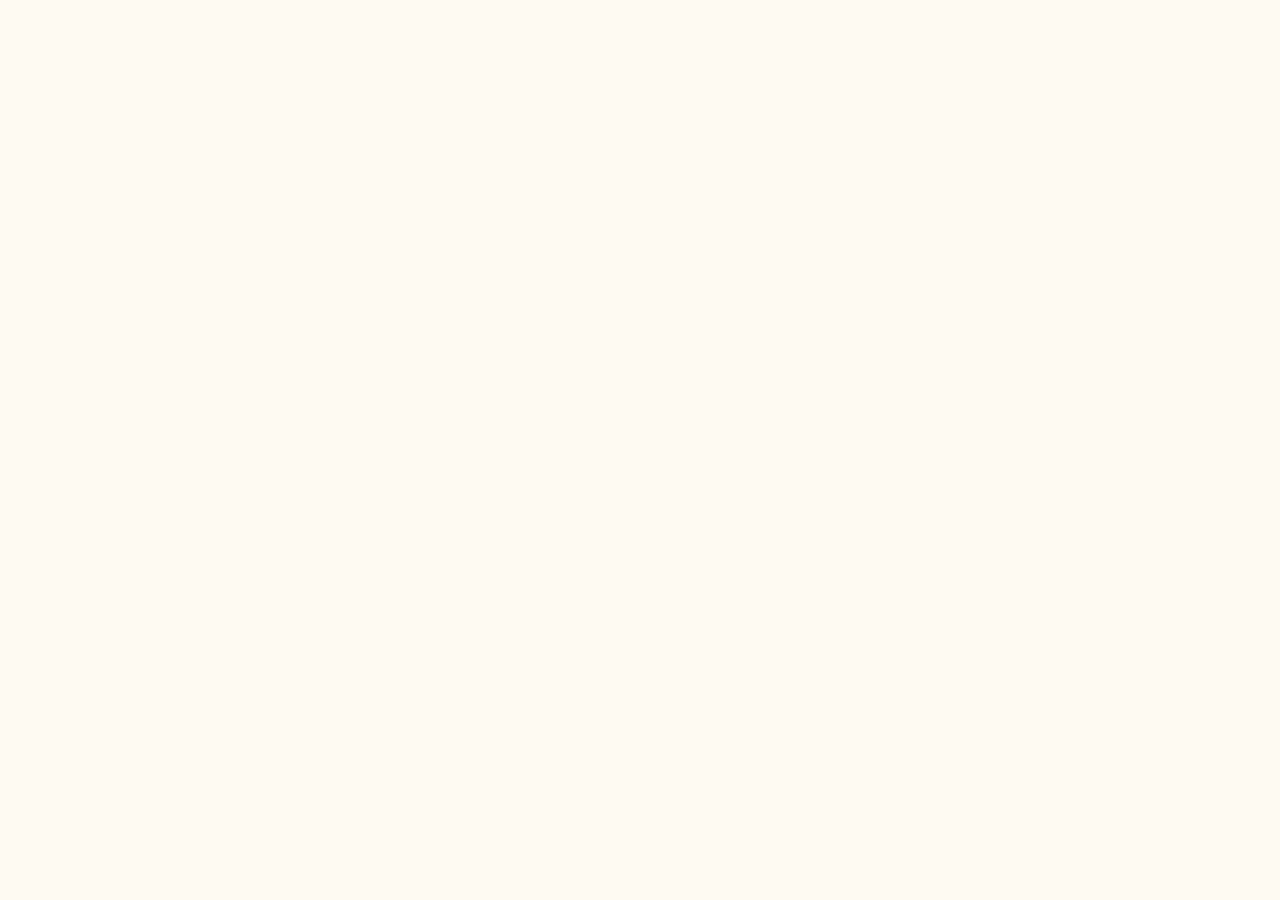
==== index.html @ 28c7f735 "Refine invitation design: single Ganesha invocation, antique gold flourish, updated typography, fami" ====
<!DOCTYPE html><html lang="en"><head><meta charSet="utf-8"/><meta name="viewport" content="width=device-width, initial-scale=1"/><link rel="preload" as="image" href="editable/assets/ganesha.png"/><link rel="preload" as="image" href="editable/assets/invite-seal.png"/><link rel="preload" as="image" href="editable/assets/sp-monogram.png"/><link rel="preload" as="image" href="editable/assets/kolkata-hyderabad-crest.png"/><link rel="preload" as="image" href="editable/assets/hero-palace.jpg"/><link rel="preload" as="image" href="editable/assets/bougainvillea.png"/><link rel="stylesheet" href="assets/styles-DMO58HcY.css?v=3" data-precedence="default"/><link rel="stylesheet" href="external/fonts.googleapis.com/css2-062b797faa.css" data-precedence="default"/><link rel="stylesheet" href="https://fonts.googleapis.com/css2?family=Cinzel+Decorative:wght@400;700;900&family=Cormorant+Garamond:ital,wght@0,400;0,500;0,600;0,700;1,400;1,600&family=Marcellus&family=Karla:wght@400;500;600&display=swap" data-precedence="default"/><link rel="stylesheet" href="external/fonts.googleapis.com/css2-7b506d0618.css" data-precedence="default"/><title>Sreya &amp; Prashanth — Two Cities, One Heart</title><link rel="canonical" href="https://shreya-weds-prashanth.invitestory.in/"/><meta name="title" content="Sreya &amp; Prashanth — Two Cities, One Heart"/><meta name="description" content="Two stories from Kolkata and Hyderabad woven into one. Join Sreya and Prashanth as they celebrate their wedding on 15 March 2027 at Sandhan Banquet."/><meta name="theme-color" content="#fdf8ef"/><meta property="og:type" content="website"/><meta property="og:url" content="https://shreya-weds-prashanth.invitestory.in/"/><meta property="og:site_name" content="Sreya &amp; Prashanth Wedding"/><meta property="og:title" content="Sreya &amp; Prashanth — Two Cities, One Heart"/><meta property="og:description" content="Two stories from Kolkata and Hyderabad woven into one. Join Sreya and Prashanth as they celebrate their wedding on 15 March 2027 at Sandhan Banquet."/><meta property="og:image" content="https://shreya-weds-prashanth.invitestory.in/editable/assets/og-image.jpg"/><meta property="og:image:secure_url" content="https://shreya-weds-prashanth.invitestory.in/editable/assets/og-image.jpg"/><meta property="og:image:type" content="image/jpeg"/><meta property="og:image:width" content="1200"/><meta property="og:image:height" content="630"/><meta property="og:image:alt" content="Sreya and Prashanth sharing an authentic, candid laugh together at sunset"/><meta name="twitter:card" content="summary_large_image"/><meta name="twitter:url" content="https://shreya-weds-prashanth.invitestory.in/"/><meta name="twitter:title" content="Sreya &amp; Prashanth — Two Cities, One Heart"/><meta name="twitter:description" content="Two stories from Kolkata and Hyderabad woven into one. Join Sreya and Prashanth as they celebrate their wedding on 15 March 2027 at Sandhan Banquet."/><meta name="twitter:image" content="https://shreya-weds-prashanth.invitestory.in/editable/assets/og-image.jpg"/><meta name="twitter:image:alt" content="Sreya and Prashanth sharing an authentic, candid laugh together at sunset"/><link rel="modulepreload" href="assets/index-09N2lWIL.js?v=3"/><link rel="modulepreload" href="assets/routes-RO7ZGgkY.js?v=3"/><link rel="preconnect" href="https://fonts.googleapis.com"/><link rel="preconnect" href="https://fonts.gstatic.com" crossorigin="anonymous"/><link rel="icon" href="favicon.ico" type="image/x-icon"/><link rel="preconnect" href="https://fonts.googleapis.com"/><link rel="preconnect" href="https://fonts.gstatic.com" crossorigin="anonymous"/><link rel="stylesheet" href="https://fonts.googleapis.com/css2?family=Noto+Serif+Bengali:wght@400;600;700&family=Noto+Serif+Telugu:wght@400;600;700&display=swap"/></head><body><!--$--><main class="relative w-full overflow-x-hidden bg-[var(--ivory)]"><div class="fixed inset-0 z-[100] overflow-hidden bg-[var(--ivory)]" style="pointer-events:auto;opacity:1"><video playsinline="" muted="" preload="auto" class="absolute inset-0 h-full w-full object-cover" src="editable/assets/invite-open.mp4" style="opacity:0"></video><button type="button" aria-label="Tap the seal to open the invitation" class="absolute inset-0 h-full w-full cursor-pointer" style="opacity:1;transform:none"><img src="editable/assets/invite-seal.png" alt="Ivory wedding envelope with a gold wax seal on a marble pedestal, framed by bougainvillea" class="h-full w-full object-cover"/><span aria-hidden="true" class="pointer-events-none absolute top-[46%] left-1/2 h-24 w-24 -translate-x-1/2 -translate-y-1/2 rounded-full blur-2xl" style="background:radial-gradient(circle, color-mix(in oklab, var(--gold) 55%, transparent), transparent 70%);opacity:0.35;transform:scale(0.9)"></span></button><button type="button" class="absolute right-5 bottom-6 z-10 rounded-full bg-[color-mix(in_oklab,var(--ivory)_70%,transparent)] px-4 py-2 font-sans text-[0.6rem] tracking-[0.28em] text-primary uppercase backdrop-blur">Skip</button></div><section class="relative min-h-[92svh] sm:min-h-[100svh] w-full flex flex-col items-center justify-center px-6 py-14 sm:py-20 text-center overflow-hidden bg-[var(--ivory)] select-none"><div aria-hidden="true" class="absolute inset-0 -z-10 pointer-events-none" style="background:radial-gradient(circle at 50% 30%, color-mix(in oklab, var(--gold) 12%, transparent), transparent 70%), linear-gradient(180deg, var(--ivory) 0%, var(--cream) 100%)"></div><div aria-hidden="true" class="pointer-events-none absolute inset-4 sm:inset-8 border border-[var(--gold)]/30 rounded-3xl" style="box-shadow:inset 0 0 40px color-mix(in oklab, var(--gold) 5%, transparent)"></div><div aria-hidden="true" class="pointer-events-none absolute inset-6 sm:inset-10 border border-[var(--gold)]/18 rounded-2xl"></div><div class="relative z-10 flex flex-col items-center max-w-2xl mx-auto"><div class="flex flex-col items-center text-center mb-6 sm:mb-8 ganesha-invocation-wrap" style="margin-bottom:2rem;"><img src="editable/assets/ganesha.png" alt="Lord Ganesha" class="h-11 sm:h-12 w-auto object-contain ganesha-invocation-img drop-shadow-[0_2px_8px_rgba(180,140,85,0.2)]" style="margin-bottom:18px;"/><p class="font-sans text-xs sm:text-sm font-semibold tracking-[0.24em] text-[#241713] leading-relaxed ganesha-invocation-shloka" style="margin-bottom:8px;">॥ श्री गणेशाय नमः ॥</p><p class="font-serif text-[0.72rem] sm:text-xs text-[#5C4B43] tracking-wider ganesha-invocation-blessing">With the blessings of Lord Ganesha</p></div><div class="mb-3"><img src="editable/assets/sp-monogram.png" alt="S&amp;P Monogram" class="h-13 sm:h-16 md:h-20 w-auto object-contain drop-shadow-[0_4px_16px_rgba(180,140,85,0.2)]"/></div><p class="font-cultural text-xs sm:text-sm tracking-[0.26em] font-medium text-[#5A1727]">শুভ বিবাহ  |  శుభ వివాహం</p><h1 class="mt-3 text-3xl sm:text-5xl md:text-6xl font-couple tracking-widest text-[#231613] drop-shadow-[0_1px_8px_rgba(255,255,255,0.8)] leading-tight uppercase"><span class="block">Sreya <span class="ml-2.5 font-script text-3xl sm:text-4xl italic text-[#8A673B] font-normal">&amp;</span></span><span class="block mt-1">Prashanth</span></h1><div class="mt-4 h-px w-28 origin-center" style="background:var(--gradient-gold)"></div><p class="mt-3 font-sans text-xs sm:text-sm tracking-[0.32em] text-[#3E2B20] uppercase font-semibold">15 March 2027</p><p class="mt-2 font-script text-base sm:text-lg text-[#1a0f0c] font-semibold italic tracking-wide">Two cultures, one heart · Kolkata to Hyderabad</p><a href="#details" class="glass-plate shimmer mt-6 rounded-full px-8 py-2.5 font-sans text-[0.66rem] tracking-[0.28em] uppercase font-semibold text-primary shadow-sm hover:shadow-md transition-shadow">THE CELEBRATION AWAITS</a><div class="mt-8 text-primary/40"><svg xmlns="http://www.w3.org/2000/svg" width="20" height="20" viewBox="0 0 24 24" fill="none" stroke="currentColor" stroke-width="2" stroke-linecap="round" stroke-linejoin="round" class="lucide lucide-chevron-down" aria-hidden="true"><path d="m6 9 6 6 6-6"></path></svg></div></div></section><section class="relative overflow-hidden px-5 py-20 sm:py-28 bg-[var(--ivory)]"><div aria-hidden="true" class="absolute inset-0 -z-10" style="background:linear-gradient(180deg, var(--ivory) 0%, color-mix(in oklab, var(--cream) 45%, var(--ivory)) 50%, var(--ivory) 100%)"></div><div class="mx-auto max-w-3xl text-center"><div class="text-center"><p class="font-sans text-[0.68rem] tracking-[0.42em] text-gold-deep uppercase">Two Cities · One Heart</p><h2 class="mt-4 text-3xl leading-tight text-primary sm:text-4xl md:text-5xl font-display">Kolkata &amp; Hyderabad</h2><p class="mx-auto mt-4 max-w-md font-script text-lg text-[#261814] font-medium italic sm:text-xl">From the timeless marble of Victoria Memorial to the storied arches of Charminar, two journeys unite in a lifetime of love.</p></div><div class="mt-8"><div class="max-w-xl mx-auto text-center px-4"><p class="font-display text-lg sm:text-xl text-[#241713] tracking-[0.16em] leading-loose">Two hearts.<br/>Two families.<br/>One forever.</p><div class="my-6 flex justify-center"><img src="editable/assets/gold-flourish.png" alt="" aria-hidden="true" loading="lazy" width="888" height="124" class="h-auto w-32 opacity-75"/></div><div class="mt-8 sm:mt-12 mb-2 flex justify-center"><img src="editable/assets/kolkata-hyderabad-crest.png" alt="Victoria Memorial Kolkata &amp; Charminar Hyderabad Crest" loading="lazy" class="w-full h-auto object-contain max-w-xl sm:max-w-2xl mx-auto drop-shadow-[0_6px_24px_rgba(180,140,85,0.18)]"/></div></div></div></div></section><section class="relative overflow-hidden px-5 py-20 sm:py-28 bg-[var(--ivory)]"><div aria-hidden="true" class="absolute inset-0 -z-10" style="background:radial-gradient(circle at 50% 50%, color-mix(in oklab, var(--gold) 8%, transparent), transparent 75%), var(--ivory)"></div><div class="mx-auto max-w-xl text-center"><div class="text-center"><p class="font-sans text-[0.68rem] tracking-[0.42em] text-gold-deep uppercase">Formal Invitation</p><h2 class="mt-4 text-3xl leading-tight text-primary sm:text-4xl md:text-5xl font-display">Wedding Celebration</h2></div><div class="mt-8"><div class="rounded-[2.2rem] p-2.5 sm:p-3.5 border border-[var(--gold)]/45 bg-[var(--cream)]/30 shadow-lg"><div class="plate paper-grain rounded-[1.8rem] px-5 py-8 sm:px-10 sm:py-12 text-center border border-[var(--gold)]/30 formal-card"><div class="flex justify-center mb-3"><img src="editable/assets/ganesha.png" alt="Lord Ganesha" class="h-10 sm:h-12 w-auto object-contain drop-shadow-[0_2px_8px_rgba(180,140,85,0.2)]"/></div><h3 class="card-heading mt-2 mb-7">WEDDING CELEBRATION</h3><div class="grid grid-cols-2 gap-3 sm:gap-6 pb-6 mb-7 text-center"><div class="px-1 sm:px-2"><p class="parent-title">Her Roots</p><p class="parent-names mt-2.5">Late Mr. Sekhar Bhowmick</p><p class="parent-names">Mrs. Sumita Bhowmick</p><p class="parent-location mt-1">Belgharia, Kolkata</p></div><div class="px-1 sm:px-2"><p class="parent-title">His Roots</p><p class="parent-names mt-2.5">Mr. Rajagoud Medagoni</p><p class="parent-names">Mrs. Bhagta Lakshmi Medagoni</p><p class="parent-location mt-1">Mancherial, Telangana</p></div></div><p class="blessing-text">With the blessings of God,</p><p class="invitation-text mt-2 max-w-md mx-auto">I cordially request the honour of your presence<br/>to celebrate the wedding of my beloved daughter</p><div class="mt-6 mb-4 flex flex-col items-center"><p class="couple-name">SREYA</p><p class="couple-with my-1.5">with</p><p class="couple-name">PRASHANTH</p><div class="mt-3.5 mb-2"><img src="editable/assets/card-heart-flourish.png" alt="" class="h-3 w-auto mx-auto opacity-75"/></div></div><p class="datetime-badge mt-2">15 MARCH 2027 . 7:00PM ONWARDS</p><h4 class="venue-title mt-4">Sandhan Banquet</h4><p class="venue-address mt-1 whitespace-pre-line">425/3, M.B. Road<br/>Belgharia, Kolkata – 700049</p><p class="closing-text mt-7">We look forward to celebrating this joyous occasion with you</p><p class="host-text mt-4">Mrs. Sumita Bhowmick</p></div></div></div></div></section><section class="relative overflow-hidden px-5 py-20 bg-[var(--ivory)]"><div aria-hidden="true" class="absolute inset-0 -z-10" style="background:linear-gradient(180deg, var(--ivory) 0%, color-mix(in oklab, var(--cream) 40%, var(--ivory)) 55%, var(--ivory) 100%)"></div><div class="relative mx-auto max-w-3xl"><div class="text-center"><p class="font-sans text-[0.68rem] tracking-[0.42em] text-gold-deep uppercase">THE COUNTDOWN</p><h2 class="mt-4 text-3xl leading-tight text-primary sm:text-4xl md:text-5xl font-display">Until the celebration begins</h2></div><div class="mt-10 flex flex-wrap justify-center gap-3 sm:gap-4"><div class="glass-plate flex min-w-[4.6rem] flex-col items-center rounded-2xl px-3 py-4 sm:min-w-[6rem] sm:px-5 sm:py-6"><div class="relative h-9 overflow-hidden sm:h-12"><span class="block font-display text-3xl text-primary tabular-nums sm:text-4xl">00</span></div><span class="mt-2 font-sans text-[0.55rem] tracking-[0.3em] text-gold-deep uppercase sm:text-[0.62rem]">Days</span></div><div class="glass-plate flex min-w-[4.6rem] flex-col items-center rounded-2xl px-3 py-4 sm:min-w-[6rem] sm:px-5 sm:py-6"><div class="relative h-9 overflow-hidden sm:h-12"><span class="block font-display text-3xl text-primary tabular-nums sm:text-4xl">00</span></div><span class="mt-2 font-sans text-[0.55rem] tracking-[0.3em] text-gold-deep uppercase sm:text-[0.62rem]">Hours</span></div><div class="glass-plate flex min-w-[4.6rem] flex-col items-center rounded-2xl px-3 py-4 sm:min-w-[6rem] sm:px-5 sm:py-6"><div class="relative h-9 overflow-hidden sm:h-12"><span class="block font-display text-3xl text-primary tabular-nums sm:text-4xl">00</span></div><span class="mt-2 font-sans text-[0.55rem] tracking-[0.3em] text-gold-deep uppercase sm:text-[0.62rem]">Minutes</span></div><div class="glass-plate flex min-w-[4.6rem] flex-col items-center rounded-2xl px-3 py-4 sm:min-w-[6rem] sm:px-5 sm:py-6"><div class="relative h-9 overflow-hidden sm:h-12"><span class="block font-display text-3xl text-primary tabular-nums sm:text-4xl">00</span></div><span class="mt-2 font-sans text-[0.55rem] tracking-[0.3em] text-gold-deep uppercase sm:text-[0.62rem]">Seconds</span></div></div><p class="mt-8 text-center font-script text-lg text-[#261814] font-medium italic">15 March 2027 · 7:00 PM onwards</p></div></section><section id="details" class="relative overflow-hidden px-5 py-24 bg-[var(--ivory)]"><div aria-hidden="true" class="absolute inset-0 -z-10" style="background:linear-gradient(180deg, var(--ivory) 0%, color-mix(in oklab, var(--cream) 45%, var(--ivory)) 100%)"></div><div class="mx-auto max-w-4xl"><div class="text-center"><p class="font-sans text-[0.68rem] tracking-[0.42em] text-gold-deep uppercase">Event Details</p><h2 class="mt-4 text-3xl leading-tight text-primary sm:text-4xl md:text-5xl font-display">The Celebration</h2></div><div class="flex justify-center mt-8"><img src="editable/assets/gold-flourish.png" alt="" aria-hidden="true" loading="lazy" width="888" height="124" class="h-auto w-40 opacity-80 sm:w-52"/></div><div class="mt-12 grid gap-4 sm:grid-cols-3"><div class="plate paper-grain h-full rounded-[1.6rem] px-6 py-7 text-center sm:text-left"><p class="font-sans text-[0.6rem] tracking-[0.36em] text-gold-deep uppercase">The Day</p><p class="mt-2 font-display text-lg leading-snug text-primary">15 March 2027</p></div><div class="plate paper-grain h-full rounded-[1.6rem] px-6 py-7 text-center sm:text-left"><p class="font-sans text-[0.6rem] tracking-[0.36em] text-gold-deep uppercase">The Hour</p><p class="mt-2 font-display text-lg leading-snug text-primary">7:00 PM onwards</p></div><div class="plate paper-grain h-full rounded-[1.6rem] px-6 py-7 text-center sm:text-left"><p class="font-sans text-[0.6rem] tracking-[0.36em] text-gold-deep uppercase">The Place</p><p class="mt-2 font-display text-lg leading-snug text-primary">Sandhan Banquet · 425/3, M.B. Road, Belgharia, Kolkata – 700049</p></div></div><div class="mt-8 flex flex-wrap justify-center gap-3"><a href="data:text/calendar;charset=utf-8,BEGIN%3AVCALENDAR%0D%0AVERSION%3A2.0%0D%0APRODID%3A-%2F%2FWedding%20Storybook%2F%2FEN%0D%0ABEGIN%3AVEVENT%0D%0AUID%3A1802610000000%40wedding%0D%0ADTSTAMP%3A20260924T182559Z%0D%0ADTSTART%3A20270315T133000Z%0D%0ADTEND%3A20270315T183000Z%0D%0ASUMMARY%3ASreya%20%26%20Prashanth%20%E2%80%94%20Wedding%0D%0ALOCATION%3ASandhan%20Banquet%2C%20425%2F3%2C%20M.B%20Road%20Belgharia%2C%20Kolkata-%20700049%0D%0ADESCRIPTION%3AWe%20would%20be%20honoured%20to%20have%20you%20with%20us.%0D%0AEND%3AVEVENT%0D%0AEND%3AVCALENDAR" download="wedding.ics" class="inline-flex items-center gap-2 rounded-full bg-primary px-6 py-3 font-sans text-[0.66rem] tracking-[0.24em] text-primary-foreground uppercase">Add to Calendar</a><a href="https://www.google.com/maps/place/Sandhan+Banquet/@22.6631722,88.3934071,695m/data=!3m2!1e3!4b1!4m6!3m5!1s0x39f89dbae7d05143:0x9e66eb1cc3980a1a!8m2!3d22.6631673!4d88.395982!16s%2Fg%2F11nhbnr01y?entry=ttu&amp;g_ep=EgoyMDI2MDkyOC4wIKXMDSoASAFQAw%3D%3D" target="_blank" rel="noreferrer" class="glass-plate inline-flex items-center gap-2 rounded-full px-6 py-3 font-sans text-[0.66rem] tracking-[0.24em] text-primary uppercase">Get Directions</a></div><div class="mt-8 text-center"><p class="font-sans text-[0.72rem] sm:text-xs tracking-wider text-[#6e5a4f] font-medium">For assistance: <a href="tel:9875369352" class="font-medium text-[#4a382f] underline underline-offset-4 hover:text-primary transition-colors">9875369352</a> <span class="mx-2 text-[var(--gold)]">•</span> <a href="tel:9830672475" class="font-medium text-[#4a382f] underline underline-offset-4 hover:text-primary transition-colors">9830672475</a></p></div></div></section><footer class="relative overflow-hidden pt-20 pb-20 bg-[var(--ivory)]"><div aria-hidden="true" class="absolute inset-0 -z-10" style="background:linear-gradient(180deg, var(--ivory) 0%, color-mix(in oklab, var(--cream) 50%, var(--ivory)) 60%, var(--ivory) 100%)"></div><div class="relative z-20 mx-auto max-w-xl px-6 text-center"><div class="flex justify-center"><img src="editable/assets/gold-flourish.png" alt="" aria-hidden="true" loading="lazy" width="888" height="124" class="h-auto w-40 opacity-80 sm:w-52"/></div><h2 class="mt-8 font-script text-2xl sm:text-3xl leading-snug text-[#241713] italic">“Join us as two hearts, two families and two cultures become one.”</h2><div class="flex justify-center mt-8 mb-3"><img src="editable/assets/sp-monogram.png" alt="S&amp;P Monogram" class="h-11 sm:h-13 w-auto object-contain opacity-90 drop-shadow-[0_2px_12px_rgba(180,140,85,0.2)]"/></div><p class="mt-4 font-script text-xl sm:text-2xl text-[#241713] italic leading-relaxed">“Your presence will make our celebration complete.”</p><p class="mt-2 font-display text-base sm:text-lg text-[#241713] font-medium tracking-wide">Mrs. Sumita Bhowmick</p><p class="mt-6 font-sans text-[0.68rem] tracking-[0.38em] text-[#5C4B43] font-medium">15 · 03 · 2027</p></div></footer></main><script>(function(a,f){let l;try{l=JSON.parse(sessionStorage.getItem(a)||"{}")}catch{return}const n=l?.[f||history.state?.__TSR_key];let c=!1;for(const t in n){const e=n[t],o=e?.scrollX,s=e?.scrollY;if(Number.isFinite(o)&&Number.isFinite(s)){if(t==="window")scrollTo(o,s),c=!0;else if(t)try{const r=document.querySelector(t);r&&(r.scrollLeft=o,r.scrollTop=s)}catch{}}}if(c)return;const i=location.hash.slice(1);if(i){const t=history.state?.__hashScrollIntoViewOptions??!0;if(t){const e=document.getElementById(i);e&&e.scrollIntoView(t)}return}scrollTo(0,0)})("tsr-scroll-restoration-v1_3");document.currentScript.remove()</script><!--/$--><script class="$tsr" id="$tsr-stream-barrier">(self.$R=self.$R||{})["tsr"]=[];self.$_TSR={h(){this.hydrated=!0,this.c()},e(){this.streamEnded=!0,this.c()},c(){this.hydrated&&this.streamEnded&&(delete self.$_TSR,delete self.$R.tsr)},p(e){this.initialized?e():this.buffer.push(e)},buffer:[]};$_TSR.router=($R=>$R[0]={manifest:$R[1]={routes:$R[2]={__root__:$R[3]={preloads:$R[4]=["assets/index-09N2lWIL.js"],scripts:$R[5]=[$R[6]={attrs:$R[7]={type:"module",async:!0,src:"assets/index-09N2lWIL.js"}}]},"index.html":$R[8]={preloads:$R[9]=["assets/routes-RO7ZGgkY.js?v=3"]}}},matches:$R[10]=[$R[11]={i:"__root__ ",u:1790274359344,s:"success",ssr:!0},$R[12]={i:"  ",u:1790274359344,s:"success",ssr:!0}]})($R["tsr"]);$_TSR.e();document.currentScript.remove()</script><script src="./editable/wedding-data.js"></script>
<script type="module" async="" src="assets/index-09N2lWIL.js?v=3"></script></body></html>
---- external/fonts.googleapis.com/css2-062b797faa.css ----
@font-face {
  font-family: 'Cormorant Garamond';
  font-style: italic;
  font-weight: 400;
  font-display: swap;
  src: url(../fonts.gstatic.com/s/cormorantgaramond/v21/co3smX5slCNuHLi8bLeY9MK7whWMhyjYrGFEsdtdc62E6zd58jDOjNk9IfqxUQ.woff) format('woff');
}
@font-face {
  font-family: 'Cormorant Garamond';
  font-style: normal;
  font-weight: 400;
  font-display: swap;
  src: url(../fonts.gstatic.com/s/cormorantgaramond/v21/co3bmX5slCNuHLi8bLeY9MK7whWMhyjoq3FNsS8.woff2) format('woff2');
}
@font-face {
  font-family: 'Cormorant Garamond';
  font-style: normal;
  font-weight: 600;
  font-display: swap;
  src: url(../fonts.gstatic.com/s/cormorantgaramond/v21/co3bmX5slCNuHLi8bLeY9MK7whWMhyjoq3FNsS8.woff2) format('woff2');
}
@font-face {
  font-family: 'Karla';
  font-style: normal;
  font-weight: 300;
  font-display: swap;
  src: url(../fonts.gstatic.com/s/karla/v33/qkBbXvYC6trAT4RXJNu25A.woff2) format('woff2');
}
@font-face {
  font-family: 'Karla';
  font-style: normal;
  font-weight: 400;
  font-display: swap;
  src: url(../fonts.gstatic.com/s/karla/v33/qkBbXvYC6trAT4RXJNu25A.woff2) format('woff2');
}
@font-face {
  font-family: 'Karla';
  font-style: normal;
  font-weight: 600;
  font-display: swap;
  src: url(../fonts.gstatic.com/s/karla/v33/qkBbXvYC6trAT4RXJNu25A.woff2) format('woff2');
}
@font-face {
  font-family: 'Marcellus';
  font-style: normal;
  font-weight: 400;
  font-display: swap;
  src: url(../fonts.gstatic.com/s/marcellus/v14/wEO_EBrOk8hQLDvIAF8FVPAN3Eo.woff2) format('woff2');
}
@font-face {
  font-family: 'Cinzel Decorative';
  font-style: normal;
  font-weight: 400;
  font-display: swap;
  src: url(../fonts.gstatic.com/s/cinzeldecorative/v19/cinzel-decorative-400.woff2) format('woff2');
}
@font-face {
  font-family: 'Cinzel Decorative';
  font-style: normal;
  font-weight: 700;
  font-display: swap;
  src: url(../fonts.gstatic.com/s/cinzeldecorative/v19/cinzel-decorative-700.woff2) format('woff2');
}
@font-face {
  font-family: 'Cinzel Decorative';
  font-style: normal;
  font-weight: 900;
  font-display: swap;
  src: url(../fonts.gstatic.com/s/cinzeldecorative/v19/cinzel-decorative-900.woff2) format('woff2');
}
@font-face {
  font-family: 'Almendra SC';
  font-style: normal;
  font-weight: 400;
  font-display: swap;
  src: url(../fonts.gstatic.com/s/almendrasc/v25/almendra-sc-400.woff2) format('woff2');
}
---- external/fonts.googleapis.com/css2-7b506d0618.css ----
@font-face {
  font-family: 'Marcellus';
  font-style: normal;
  font-weight: 400;
  src: url(../fonts.gstatic.com/s/marcellus/v14/wEO_EBrOk8hQLDvIAF8FVPAN3Eo.woff2) format('woff2');
}
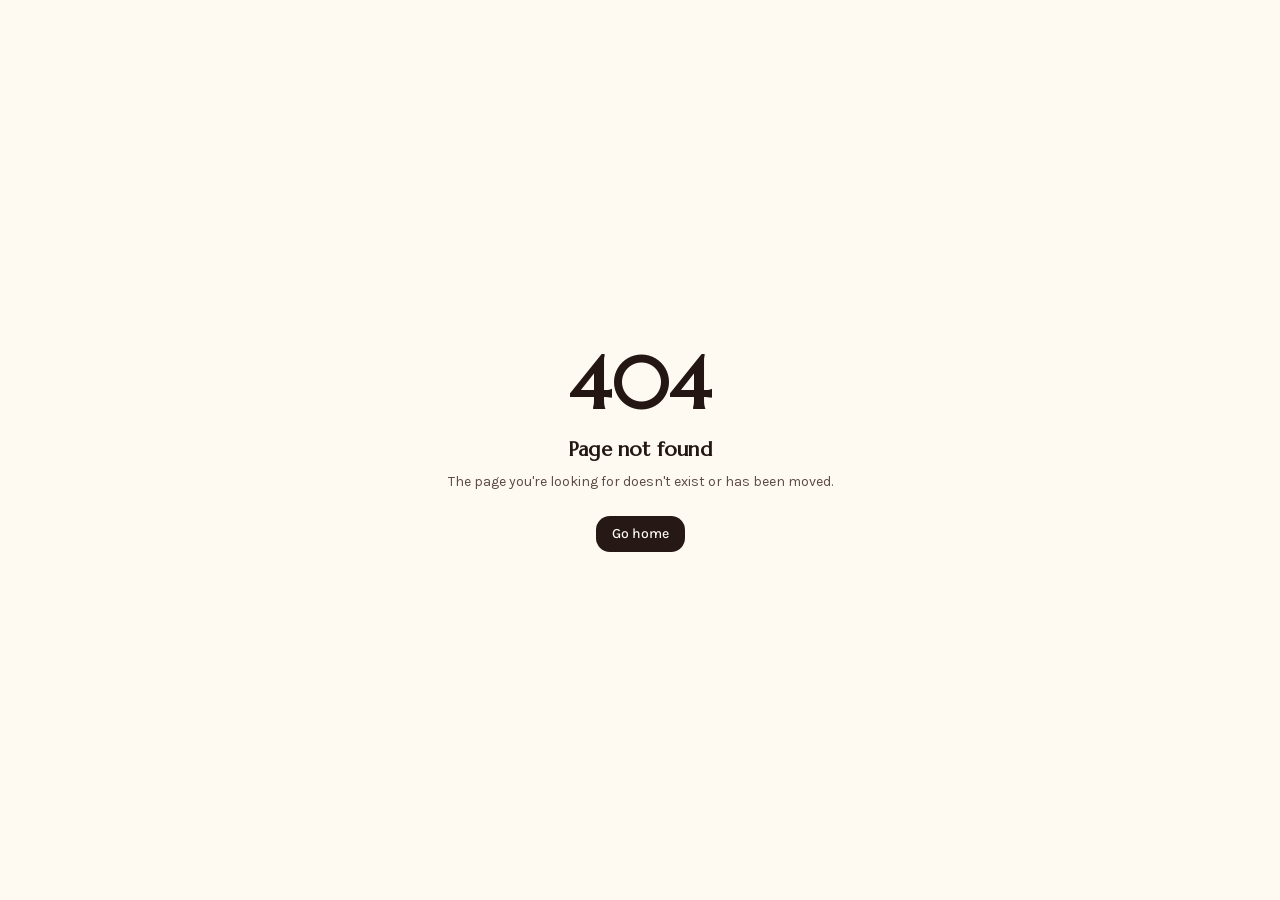
==== commit 1877a962: "Fix blank screen hydration issue and refine formal invitation family details" ====
--- a/index.html
+++ b/index.html
@@ -1,2 +1,2 @@
-<!DOCTYPE html><html lang="en"><head><meta charSet="utf-8"/><meta name="viewport" content="width=device-width, initial-scale=1"/><link rel="preload" as="image" href="editable/assets/ganesha.png"/><link rel="preload" as="image" href="editable/assets/invite-seal.png"/><link rel="preload" as="image" href="editable/assets/sp-monogram.png"/><link rel="preload" as="image" href="editable/assets/kolkata-hyderabad-crest.png"/><link rel="preload" as="image" href="editable/assets/hero-palace.jpg"/><link rel="preload" as="image" href="editable/assets/bougainvillea.png"/><link rel="stylesheet" href="assets/styles-DMO58HcY.css?v=3" data-precedence="default"/><link rel="stylesheet" href="external/fonts.googleapis.com/css2-062b797faa.css" data-precedence="default"/><link rel="stylesheet" href="https://fonts.googleapis.com/css2?family=Cinzel+Decorative:wght@400;700;900&family=Cormorant+Garamond:ital,wght@0,400;0,500;0,600;0,700;1,400;1,600&family=Marcellus&family=Karla:wght@400;500;600&display=swap" data-precedence="default"/><link rel="stylesheet" href="external/fonts.googleapis.com/css2-7b506d0618.css" data-precedence="default"/><title>Sreya &amp; Prashanth — Two Cities, One Heart</title><link rel="canonical" href="https://shreya-weds-prashanth.invitestory.in/"/><meta name="title" content="Sreya &amp; Prashanth — Two Cities, One Heart"/><meta name="description" content="Two stories from Kolkata and Hyderabad woven into one. Join Sreya and Prashanth as they celebrate their wedding on 15 March 2027 at Sandhan Banquet."/><meta name="theme-color" content="#fdf8ef"/><meta property="og:type" content="website"/><meta property="og:url" content="https://shreya-weds-prashanth.invitestory.in/"/><meta property="og:site_name" content="Sreya &amp; Prashanth Wedding"/><meta property="og:title" content="Sreya &amp; Prashanth — Two Cities, One Heart"/><meta property="og:description" content="Two stories from Kolkata and Hyderabad woven into one. Join Sreya and Prashanth as they celebrate their wedding on 15 March 2027 at Sandhan Banquet."/><meta property="og:image" content="https://shreya-weds-prashanth.invitestory.in/editable/assets/og-image.jpg"/><meta property="og:image:secure_url" content="https://shreya-weds-prashanth.invitestory.in/editable/assets/og-image.jpg"/><meta property="og:image:type" content="image/jpeg"/><meta property="og:image:width" content="1200"/><meta property="og:image:height" content="630"/><meta property="og:image:alt" content="Sreya and Prashanth sharing an authentic, candid laugh together at sunset"/><meta name="twitter:card" content="summary_large_image"/><meta name="twitter:url" content="https://shreya-weds-prashanth.invitestory.in/"/><meta name="twitter:title" content="Sreya &amp; Prashanth — Two Cities, One Heart"/><meta name="twitter:description" content="Two stories from Kolkata and Hyderabad woven into one. Join Sreya and Prashanth as they celebrate their wedding on 15 March 2027 at Sandhan Banquet."/><meta name="twitter:image" content="https://shreya-weds-prashanth.invitestory.in/editable/assets/og-image.jpg"/><meta name="twitter:image:alt" content="Sreya and Prashanth sharing an authentic, candid laugh together at sunset"/><link rel="modulepreload" href="assets/index-09N2lWIL.js?v=3"/><link rel="modulepreload" href="assets/routes-RO7ZGgkY.js?v=3"/><link rel="preconnect" href="https://fonts.googleapis.com"/><link rel="preconnect" href="https://fonts.gstatic.com" crossorigin="anonymous"/><link rel="icon" href="favicon.ico" type="image/x-icon"/><link rel="preconnect" href="https://fonts.googleapis.com"/><link rel="preconnect" href="https://fonts.gstatic.com" crossorigin="anonymous"/><link rel="stylesheet" href="https://fonts.googleapis.com/css2?family=Noto+Serif+Bengali:wght@400;600;700&family=Noto+Serif+Telugu:wght@400;600;700&display=swap"/></head><body><!--$--><main class="relative w-full overflow-x-hidden bg-[var(--ivory)]"><div class="fixed inset-0 z-[100] overflow-hidden bg-[var(--ivory)]" style="pointer-events:auto;opacity:1"><video playsinline="" muted="" preload="auto" class="absolute inset-0 h-full w-full object-cover" src="editable/assets/invite-open.mp4" style="opacity:0"></video><button type="button" aria-label="Tap the seal to open the invitation" class="absolute inset-0 h-full w-full cursor-pointer" style="opacity:1;transform:none"><img src="editable/assets/invite-seal.png" alt="Ivory wedding envelope with a gold wax seal on a marble pedestal, framed by bougainvillea" class="h-full w-full object-cover"/><span aria-hidden="true" class="pointer-events-none absolute top-[46%] left-1/2 h-24 w-24 -translate-x-1/2 -translate-y-1/2 rounded-full blur-2xl" style="background:radial-gradient(circle, color-mix(in oklab, var(--gold) 55%, transparent), transparent 70%);opacity:0.35;transform:scale(0.9)"></span></button><button type="button" class="absolute right-5 bottom-6 z-10 rounded-full bg-[color-mix(in_oklab,var(--ivory)_70%,transparent)] px-4 py-2 font-sans text-[0.6rem] tracking-[0.28em] text-primary uppercase backdrop-blur">Skip</button></div><section class="relative min-h-[92svh] sm:min-h-[100svh] w-full flex flex-col items-center justify-center px-6 py-14 sm:py-20 text-center overflow-hidden bg-[var(--ivory)] select-none"><div aria-hidden="true" class="absolute inset-0 -z-10 pointer-events-none" style="background:radial-gradient(circle at 50% 30%, color-mix(in oklab, var(--gold) 12%, transparent), transparent 70%), linear-gradient(180deg, var(--ivory) 0%, var(--cream) 100%)"></div><div aria-hidden="true" class="pointer-events-none absolute inset-4 sm:inset-8 border border-[var(--gold)]/30 rounded-3xl" style="box-shadow:inset 0 0 40px color-mix(in oklab, var(--gold) 5%, transparent)"></div><div aria-hidden="true" class="pointer-events-none absolute inset-6 sm:inset-10 border border-[var(--gold)]/18 rounded-2xl"></div><div class="relative z-10 flex flex-col items-center max-w-2xl mx-auto"><div class="flex flex-col items-center text-center mb-6 sm:mb-8 ganesha-invocation-wrap" style="margin-bottom:2rem;"><img src="editable/assets/ganesha.png" alt="Lord Ganesha" class="h-11 sm:h-12 w-auto object-contain ganesha-invocation-img drop-shadow-[0_2px_8px_rgba(180,140,85,0.2)]" style="margin-bottom:18px;"/><p class="font-sans text-xs sm:text-sm font-semibold tracking-[0.24em] text-[#241713] leading-relaxed ganesha-invocation-shloka" style="margin-bottom:8px;">॥ श्री गणेशाय नमः ॥</p><p class="font-serif text-[0.72rem] sm:text-xs text-[#5C4B43] tracking-wider ganesha-invocation-blessing">With the blessings of Lord Ganesha</p></div><div class="mb-3"><img src="editable/assets/sp-monogram.png" alt="S&amp;P Monogram" class="h-13 sm:h-16 md:h-20 w-auto object-contain drop-shadow-[0_4px_16px_rgba(180,140,85,0.2)]"/></div><p class="font-cultural text-xs sm:text-sm tracking-[0.26em] font-medium text-[#5A1727]">শুভ বিবাহ  |  శుభ వివాహం</p><h1 class="mt-3 text-3xl sm:text-5xl md:text-6xl font-couple tracking-widest text-[#231613] drop-shadow-[0_1px_8px_rgba(255,255,255,0.8)] leading-tight uppercase"><span class="block">Sreya <span class="ml-2.5 font-script text-3xl sm:text-4xl italic text-[#8A673B] font-normal">&amp;</span></span><span class="block mt-1">Prashanth</span></h1><div class="mt-4 h-px w-28 origin-center" style="background:var(--gradient-gold)"></div><p class="mt-3 font-sans text-xs sm:text-sm tracking-[0.32em] text-[#3E2B20] uppercase font-semibold">15 March 2027</p><p class="mt-2 font-script text-base sm:text-lg text-[#1a0f0c] font-semibold italic tracking-wide">Two cultures, one heart · Kolkata to Hyderabad</p><a href="#details" class="glass-plate shimmer mt-6 rounded-full px-8 py-2.5 font-sans text-[0.66rem] tracking-[0.28em] uppercase font-semibold text-primary shadow-sm hover:shadow-md transition-shadow">THE CELEBRATION AWAITS</a><div class="mt-8 text-primary/40"><svg xmlns="http://www.w3.org/2000/svg" width="20" height="20" viewBox="0 0 24 24" fill="none" stroke="currentColor" stroke-width="2" stroke-linecap="round" stroke-linejoin="round" class="lucide lucide-chevron-down" aria-hidden="true"><path d="m6 9 6 6 6-6"></path></svg></div></div></section><section class="relative overflow-hidden px-5 py-20 sm:py-28 bg-[var(--ivory)]"><div aria-hidden="true" class="absolute inset-0 -z-10" style="background:linear-gradient(180deg, var(--ivory) 0%, color-mix(in oklab, var(--cream) 45%, var(--ivory)) 50%, var(--ivory) 100%)"></div><div class="mx-auto max-w-3xl text-center"><div class="text-center"><p class="font-sans text-[0.68rem] tracking-[0.42em] text-gold-deep uppercase">Two Cities · One Heart</p><h2 class="mt-4 text-3xl leading-tight text-primary sm:text-4xl md:text-5xl font-display">Kolkata &amp; Hyderabad</h2><p class="mx-auto mt-4 max-w-md font-script text-lg text-[#261814] font-medium italic sm:text-xl">From the timeless marble of Victoria Memorial to the storied arches of Charminar, two journeys unite in a lifetime of love.</p></div><div class="mt-8"><div class="max-w-xl mx-auto text-center px-4"><p class="font-display text-lg sm:text-xl text-[#241713] tracking-[0.16em] leading-loose">Two hearts.<br/>Two families.<br/>One forever.</p><div class="my-6 flex justify-center"><img src="editable/assets/gold-flourish.png" alt="" aria-hidden="true" loading="lazy" width="888" height="124" class="h-auto w-32 opacity-75"/></div><div class="mt-8 sm:mt-12 mb-2 flex justify-center"><img src="editable/assets/kolkata-hyderabad-crest.png" alt="Victoria Memorial Kolkata &amp; Charminar Hyderabad Crest" loading="lazy" class="w-full h-auto object-contain max-w-xl sm:max-w-2xl mx-auto drop-shadow-[0_6px_24px_rgba(180,140,85,0.18)]"/></div></div></div></div></section><section class="relative overflow-hidden px-5 py-20 sm:py-28 bg-[var(--ivory)]"><div aria-hidden="true" class="absolute inset-0 -z-10" style="background:radial-gradient(circle at 50% 50%, color-mix(in oklab, var(--gold) 8%, transparent), transparent 75%), var(--ivory)"></div><div class="mx-auto max-w-xl text-center"><div class="text-center"><p class="font-sans text-[0.68rem] tracking-[0.42em] text-gold-deep uppercase">Formal Invitation</p><h2 class="mt-4 text-3xl leading-tight text-primary sm:text-4xl md:text-5xl font-display">Wedding Celebration</h2></div><div class="mt-8"><div class="rounded-[2.2rem] p-2.5 sm:p-3.5 border border-[var(--gold)]/45 bg-[var(--cream)]/30 shadow-lg"><div class="plate paper-grain rounded-[1.8rem] px-5 py-8 sm:px-10 sm:py-12 text-center border border-[var(--gold)]/30 formal-card"><div class="flex justify-center mb-3"><img src="editable/assets/ganesha.png" alt="Lord Ganesha" class="h-10 sm:h-12 w-auto object-contain drop-shadow-[0_2px_8px_rgba(180,140,85,0.2)]"/></div><h3 class="card-heading mt-2 mb-7">WEDDING CELEBRATION</h3><div class="grid grid-cols-2 gap-3 sm:gap-6 pb-6 mb-7 text-center"><div class="px-1 sm:px-2"><p class="parent-title">Her Roots</p><p class="parent-names mt-2.5">Late Mr. Sekhar Bhowmick</p><p class="parent-names">Mrs. Sumita Bhowmick</p><p class="parent-location mt-1">Belgharia, Kolkata</p></div><div class="px-1 sm:px-2"><p class="parent-title">His Roots</p><p class="parent-names mt-2.5">Mr. Rajagoud Medagoni</p><p class="parent-names">Mrs. Bhagta Lakshmi Medagoni</p><p class="parent-location mt-1">Mancherial, Telangana</p></div></div><p class="blessing-text">With the blessings of God,</p><p class="invitation-text mt-2 max-w-md mx-auto">I cordially request the honour of your presence<br/>to celebrate the wedding of my beloved daughter</p><div class="mt-6 mb-4 flex flex-col items-center"><p class="couple-name">SREYA</p><p class="couple-with my-1.5">with</p><p class="couple-name">PRASHANTH</p><div class="mt-3.5 mb-2"><img src="editable/assets/card-heart-flourish.png" alt="" class="h-3 w-auto mx-auto opacity-75"/></div></div><p class="datetime-badge mt-2">15 MARCH 2027 . 7:00PM ONWARDS</p><h4 class="venue-title mt-4">Sandhan Banquet</h4><p class="venue-address mt-1 whitespace-pre-line">425/3, M.B. Road<br/>Belgharia, Kolkata – 700049</p><p class="closing-text mt-7">We look forward to celebrating this joyous occasion with you</p><p class="host-text mt-4">Mrs. Sumita Bhowmick</p></div></div></div></div></section><section class="relative overflow-hidden px-5 py-20 bg-[var(--ivory)]"><div aria-hidden="true" class="absolute inset-0 -z-10" style="background:linear-gradient(180deg, var(--ivory) 0%, color-mix(in oklab, var(--cream) 40%, var(--ivory)) 55%, var(--ivory) 100%)"></div><div class="relative mx-auto max-w-3xl"><div class="text-center"><p class="font-sans text-[0.68rem] tracking-[0.42em] text-gold-deep uppercase">THE COUNTDOWN</p><h2 class="mt-4 text-3xl leading-tight text-primary sm:text-4xl md:text-5xl font-display">Until the celebration begins</h2></div><div class="mt-10 flex flex-wrap justify-center gap-3 sm:gap-4"><div class="glass-plate flex min-w-[4.6rem] flex-col items-center rounded-2xl px-3 py-4 sm:min-w-[6rem] sm:px-5 sm:py-6"><div class="relative h-9 overflow-hidden sm:h-12"><span class="block font-display text-3xl text-primary tabular-nums sm:text-4xl">00</span></div><span class="mt-2 font-sans text-[0.55rem] tracking-[0.3em] text-gold-deep uppercase sm:text-[0.62rem]">Days</span></div><div class="glass-plate flex min-w-[4.6rem] flex-col items-center rounded-2xl px-3 py-4 sm:min-w-[6rem] sm:px-5 sm:py-6"><div class="relative h-9 overflow-hidden sm:h-12"><span class="block font-display text-3xl text-primary tabular-nums sm:text-4xl">00</span></div><span class="mt-2 font-sans text-[0.55rem] tracking-[0.3em] text-gold-deep uppercase sm:text-[0.62rem]">Hours</span></div><div class="glass-plate flex min-w-[4.6rem] flex-col items-center rounded-2xl px-3 py-4 sm:min-w-[6rem] sm:px-5 sm:py-6"><div class="relative h-9 overflow-hidden sm:h-12"><span class="block font-display text-3xl text-primary tabular-nums sm:text-4xl">00</span></div><span class="mt-2 font-sans text-[0.55rem] tracking-[0.3em] text-gold-deep uppercase sm:text-[0.62rem]">Minutes</span></div><div class="glass-plate flex min-w-[4.6rem] flex-col items-center rounded-2xl px-3 py-4 sm:min-w-[6rem] sm:px-5 sm:py-6"><div class="relative h-9 overflow-hidden sm:h-12"><span class="block font-display text-3xl text-primary tabular-nums sm:text-4xl">00</span></div><span class="mt-2 font-sans text-[0.55rem] tracking-[0.3em] text-gold-deep uppercase sm:text-[0.62rem]">Seconds</span></div></div><p class="mt-8 text-center font-script text-lg text-[#261814] font-medium italic">15 March 2027 · 7:00 PM onwards</p></div></section><section id="details" class="relative overflow-hidden px-5 py-24 bg-[var(--ivory)]"><div aria-hidden="true" class="absolute inset-0 -z-10" style="background:linear-gradient(180deg, var(--ivory) 0%, color-mix(in oklab, var(--cream) 45%, var(--ivory)) 100%)"></div><div class="mx-auto max-w-4xl"><div class="text-center"><p class="font-sans text-[0.68rem] tracking-[0.42em] text-gold-deep uppercase">Event Details</p><h2 class="mt-4 text-3xl leading-tight text-primary sm:text-4xl md:text-5xl font-display">The Celebration</h2></div><div class="flex justify-center mt-8"><img src="editable/assets/gold-flourish.png" alt="" aria-hidden="true" loading="lazy" width="888" height="124" class="h-auto w-40 opacity-80 sm:w-52"/></div><div class="mt-12 grid gap-4 sm:grid-cols-3"><div class="plate paper-grain h-full rounded-[1.6rem] px-6 py-7 text-center sm:text-left"><p class="font-sans text-[0.6rem] tracking-[0.36em] text-gold-deep uppercase">The Day</p><p class="mt-2 font-display text-lg leading-snug text-primary">15 March 2027</p></div><div class="plate paper-grain h-full rounded-[1.6rem] px-6 py-7 text-center sm:text-left"><p class="font-sans text-[0.6rem] tracking-[0.36em] text-gold-deep uppercase">The Hour</p><p class="mt-2 font-display text-lg leading-snug text-primary">7:00 PM onwards</p></div><div class="plate paper-grain h-full rounded-[1.6rem] px-6 py-7 text-center sm:text-left"><p class="font-sans text-[0.6rem] tracking-[0.36em] text-gold-deep uppercase">The Place</p><p class="mt-2 font-display text-lg leading-snug text-primary">Sandhan Banquet · 425/3, M.B. Road, Belgharia, Kolkata – 700049</p></div></div><div class="mt-8 flex flex-wrap justify-center gap-3"><a href="data:text/calendar;charset=utf-8,BEGIN%3AVCALENDAR%0D%0AVERSION%3A2.0%0D%0APRODID%3A-%2F%2FWedding%20Storybook%2F%2FEN%0D%0ABEGIN%3AVEVENT%0D%0AUID%3A1802610000000%40wedding%0D%0ADTSTAMP%3A20260924T182559Z%0D%0ADTSTART%3A20270315T133000Z%0D%0ADTEND%3A20270315T183000Z%0D%0ASUMMARY%3ASreya%20%26%20Prashanth%20%E2%80%94%20Wedding%0D%0ALOCATION%3ASandhan%20Banquet%2C%20425%2F3%2C%20M.B%20Road%20Belgharia%2C%20Kolkata-%20700049%0D%0ADESCRIPTION%3AWe%20would%20be%20honoured%20to%20have%20you%20with%20us.%0D%0AEND%3AVEVENT%0D%0AEND%3AVCALENDAR" download="wedding.ics" class="inline-flex items-center gap-2 rounded-full bg-primary px-6 py-3 font-sans text-[0.66rem] tracking-[0.24em] text-primary-foreground uppercase">Add to Calendar</a><a href="https://www.google.com/maps/place/Sandhan+Banquet/@22.6631722,88.3934071,695m/data=!3m2!1e3!4b1!4m6!3m5!1s0x39f89dbae7d05143:0x9e66eb1cc3980a1a!8m2!3d22.6631673!4d88.395982!16s%2Fg%2F11nhbnr01y?entry=ttu&amp;g_ep=EgoyMDI2MDkyOC4wIKXMDSoASAFQAw%3D%3D" target="_blank" rel="noreferrer" class="glass-plate inline-flex items-center gap-2 rounded-full px-6 py-3 font-sans text-[0.66rem] tracking-[0.24em] text-primary uppercase">Get Directions</a></div><div class="mt-8 text-center"><p class="font-sans text-[0.72rem] sm:text-xs tracking-wider text-[#6e5a4f] font-medium">For assistance: <a href="tel:9875369352" class="font-medium text-[#4a382f] underline underline-offset-4 hover:text-primary transition-colors">9875369352</a> <span class="mx-2 text-[var(--gold)]">•</span> <a href="tel:9830672475" class="font-medium text-[#4a382f] underline underline-offset-4 hover:text-primary transition-colors">9830672475</a></p></div></div></section><footer class="relative overflow-hidden pt-20 pb-20 bg-[var(--ivory)]"><div aria-hidden="true" class="absolute inset-0 -z-10" style="background:linear-gradient(180deg, var(--ivory) 0%, color-mix(in oklab, var(--cream) 50%, var(--ivory)) 60%, var(--ivory) 100%)"></div><div class="relative z-20 mx-auto max-w-xl px-6 text-center"><div class="flex justify-center"><img src="editable/assets/gold-flourish.png" alt="" aria-hidden="true" loading="lazy" width="888" height="124" class="h-auto w-40 opacity-80 sm:w-52"/></div><h2 class="mt-8 font-script text-2xl sm:text-3xl leading-snug text-[#241713] italic">“Join us as two hearts, two families and two cultures become one.”</h2><div class="flex justify-center mt-8 mb-3"><img src="editable/assets/sp-monogram.png" alt="S&amp;P Monogram" class="h-11 sm:h-13 w-auto object-contain opacity-90 drop-shadow-[0_2px_12px_rgba(180,140,85,0.2)]"/></div><p class="mt-4 font-script text-xl sm:text-2xl text-[#241713] italic leading-relaxed">“Your presence will make our celebration complete.”</p><p class="mt-2 font-display text-base sm:text-lg text-[#241713] font-medium tracking-wide">Mrs. Sumita Bhowmick</p><p class="mt-6 font-sans text-[0.68rem] tracking-[0.38em] text-[#5C4B43] font-medium">15 · 03 · 2027</p></div></footer></main><script>(function(a,f){let l;try{l=JSON.parse(sessionStorage.getItem(a)||"{}")}catch{return}const n=l?.[f||history.state?.__TSR_key];let c=!1;for(const t in n){const e=n[t],o=e?.scrollX,s=e?.scrollY;if(Number.isFinite(o)&&Number.isFinite(s)){if(t==="window")scrollTo(o,s),c=!0;else if(t)try{const r=document.querySelector(t);r&&(r.scrollLeft=o,r.scrollTop=s)}catch{}}}if(c)return;const i=location.hash.slice(1);if(i){const t=history.state?.__hashScrollIntoViewOptions??!0;if(t){const e=document.getElementById(i);e&&e.scrollIntoView(t)}return}scrollTo(0,0)})("tsr-scroll-restoration-v1_3");document.currentScript.remove()</script><!--/$--><script class="$tsr" id="$tsr-stream-barrier">(self.$R=self.$R||{})["tsr"]=[];self.$_TSR={h(){this.hydrated=!0,this.c()},e(){this.streamEnded=!0,this.c()},c(){this.hydrated&&this.streamEnded&&(delete self.$_TSR,delete self.$R.tsr)},p(e){this.initialized?e():this.buffer.push(e)},buffer:[]};$_TSR.router=($R=>$R[0]={manifest:$R[1]={routes:$R[2]={__root__:$R[3]={preloads:$R[4]=["assets/index-09N2lWIL.js"],scripts:$R[5]=[$R[6]={attrs:$R[7]={type:"module",async:!0,src:"assets/index-09N2lWIL.js"}}]},"index.html":$R[8]={preloads:$R[9]=["assets/routes-RO7ZGgkY.js?v=3"]}}},matches:$R[10]=[$R[11]={i:"__root__ ",u:1790274359344,s:"success",ssr:!0},$R[12]={i:"  ",u:1790274359344,s:"success",ssr:!0}]})($R["tsr"]);$_TSR.e();document.currentScript.remove()</script><script src="./editable/wedding-data.js"></script>
-<script type="module" async="" src="assets/index-09N2lWIL.js?v=3"></script></body></html>+<!DOCTYPE html><html lang="en"><head><meta charSet="utf-8"/><meta name="viewport" content="width=device-width, initial-scale=1"/><link rel="preload" as="image" href="editable/assets/ganesha.png"/><link rel="preload" as="image" href="editable/assets/invite-seal.png"/><link rel="preload" as="image" href="editable/assets/sp-monogram.png"/><link rel="preload" as="image" href="editable/assets/kolkata-hyderabad-crest.png"/><link rel="preload" as="image" href="editable/assets/hero-palace.jpg"/><link rel="preload" as="image" href="editable/assets/bougainvillea.png"/><link rel="stylesheet" href="assets/styles-DMO58HcY.css?v=3" data-precedence="default"/><link rel="stylesheet" href="external/fonts.googleapis.com/css2-062b797faa.css" data-precedence="default"/><link rel="stylesheet" href="https://fonts.googleapis.com/css2?family=Cinzel+Decorative:wght@400;700;900&family=Cormorant+Garamond:ital,wght@0,400;0,500;0,600;0,700;1,400;1,600&family=Marcellus&family=Karla:wght@400;500;600&display=swap" data-precedence="default"/><link rel="stylesheet" href="external/fonts.googleapis.com/css2-7b506d0618.css" data-precedence="default"/><title>Sreya &amp; Prashanth — Two Cities, One Heart</title><link rel="canonical" href="https://shreya-weds-prashanth.invitestory.in/"/><meta name="title" content="Sreya &amp; Prashanth — Two Cities, One Heart"/><meta name="description" content="Two stories from Kolkata and Hyderabad woven into one. Join Sreya and Prashanth as they celebrate their wedding on 15 March 2027 at Sandhan Banquet."/><meta name="theme-color" content="#fdf8ef"/><meta property="og:type" content="website"/><meta property="og:url" content="https://shreya-weds-prashanth.invitestory.in/"/><meta property="og:site_name" content="Sreya &amp; Prashanth Wedding"/><meta property="og:title" content="Sreya &amp; Prashanth — Two Cities, One Heart"/><meta property="og:description" content="Two stories from Kolkata and Hyderabad woven into one. Join Sreya and Prashanth as they celebrate their wedding on 15 March 2027 at Sandhan Banquet."/><meta property="og:image" content="https://shreya-weds-prashanth.invitestory.in/editable/assets/og-image.jpg"/><meta property="og:image:secure_url" content="https://shreya-weds-prashanth.invitestory.in/editable/assets/og-image.jpg"/><meta property="og:image:type" content="image/jpeg"/><meta property="og:image:width" content="1200"/><meta property="og:image:height" content="630"/><meta property="og:image:alt" content="Sreya and Prashanth sharing an authentic, candid laugh together at sunset"/><meta name="twitter:card" content="summary_large_image"/><meta name="twitter:url" content="https://shreya-weds-prashanth.invitestory.in/"/><meta name="twitter:title" content="Sreya &amp; Prashanth — Two Cities, One Heart"/><meta name="twitter:description" content="Two stories from Kolkata and Hyderabad woven into one. Join Sreya and Prashanth as they celebrate their wedding on 15 March 2027 at Sandhan Banquet."/><meta name="twitter:image" content="https://shreya-weds-prashanth.invitestory.in/editable/assets/og-image.jpg"/><meta name="twitter:image:alt" content="Sreya and Prashanth sharing an authentic, candid laugh together at sunset"/><link rel="modulepreload" href="assets/index-09N2lWIL.js"/><link rel="modulepreload" href="assets/routes-RO7ZGgkY.js"/><link rel="preconnect" href="https://fonts.googleapis.com"/><link rel="preconnect" href="https://fonts.gstatic.com" crossorigin="anonymous"/><link rel="icon" href="favicon.ico" type="image/x-icon"/><link rel="preconnect" href="https://fonts.googleapis.com"/><link rel="preconnect" href="https://fonts.gstatic.com" crossorigin="anonymous"/><link rel="stylesheet" href="https://fonts.googleapis.com/css2?family=Noto+Serif+Bengali:wght@400;600;700&family=Noto+Serif+Telugu:wght@400;600;700&display=swap"/></head><body><!--$--><main class="relative w-full overflow-x-hidden bg-[var(--ivory)]"><div class="fixed inset-0 z-[100] overflow-hidden bg-[var(--ivory)]" style="pointer-events:auto;opacity:1"><video playsinline="" muted="" preload="auto" class="absolute inset-0 h-full w-full object-cover" src="editable/assets/invite-open.mp4" style="opacity:0"></video><button type="button" aria-label="Tap the seal to open the invitation" class="absolute inset-0 h-full w-full cursor-pointer" style="opacity:1;transform:none"><img src="editable/assets/invite-seal.png" alt="Ivory wedding envelope with a gold wax seal on a marble pedestal, framed by bougainvillea" class="h-full w-full object-cover"/><span aria-hidden="true" class="pointer-events-none absolute top-[46%] left-1/2 h-24 w-24 -translate-x-1/2 -translate-y-1/2 rounded-full blur-2xl" style="background:radial-gradient(circle, color-mix(in oklab, var(--gold) 55%, transparent), transparent 70%);opacity:0.35;transform:scale(0.9)"></span></button><button type="button" class="absolute right-5 bottom-6 z-10 rounded-full bg-[color-mix(in_oklab,var(--ivory)_70%,transparent)] px-4 py-2 font-sans text-[0.6rem] tracking-[0.28em] text-primary uppercase backdrop-blur">Skip</button></div><section class="relative min-h-[92svh] sm:min-h-[100svh] w-full flex flex-col items-center justify-center px-6 py-14 sm:py-20 text-center overflow-hidden bg-[var(--ivory)] select-none"><div aria-hidden="true" class="absolute inset-0 -z-10 pointer-events-none" style="background:radial-gradient(circle at 50% 30%, color-mix(in oklab, var(--gold) 12%, transparent), transparent 70%), linear-gradient(180deg, var(--ivory) 0%, var(--cream) 100%)"></div><div aria-hidden="true" class="pointer-events-none absolute inset-4 sm:inset-8 border border-[var(--gold)]/30 rounded-3xl" style="box-shadow:inset 0 0 40px color-mix(in oklab, var(--gold) 5%, transparent)"></div><div aria-hidden="true" class="pointer-events-none absolute inset-6 sm:inset-10 border border-[var(--gold)]/18 rounded-2xl"></div><div class="relative z-10 flex flex-col items-center max-w-2xl mx-auto"><div class="flex flex-col items-center text-center mb-6 sm:mb-8 ganesha-invocation-wrap" style="margin-bottom:2rem;"><img src="editable/assets/ganesha.png" alt="Lord Ganesha" class="h-11 sm:h-12 w-auto object-contain ganesha-invocation-img drop-shadow-[0_2px_8px_rgba(180,140,85,0.2)]" style="margin-bottom:18px;"/><p class="font-sans text-xs sm:text-sm font-semibold tracking-[0.24em] text-[#241713] leading-relaxed ganesha-invocation-shloka" style="margin-bottom:8px;">॥ श्री गणेशाय नमः ॥</p><p class="font-serif text-[0.72rem] sm:text-xs text-[#5C4B43] tracking-wider ganesha-invocation-blessing">With the blessings of Lord Ganesha</p></div><div class="mb-3"><img src="editable/assets/sp-monogram.png" alt="S&amp;P Monogram" class="h-13 sm:h-16 md:h-20 w-auto object-contain drop-shadow-[0_4px_16px_rgba(180,140,85,0.2)]"/></div><p class="font-cultural text-xs sm:text-sm tracking-[0.26em] font-medium text-[#5A1727]">শুভ বিবাহ  |  శుభ వివాహం</p><h1 class="mt-3 text-3xl sm:text-5xl md:text-6xl font-couple tracking-widest text-[#231613] drop-shadow-[0_1px_8px_rgba(255,255,255,0.8)] leading-tight uppercase"><span class="block">Sreya <span class="ml-2.5 font-script text-3xl sm:text-4xl italic text-[#8A673B] font-normal">&amp;</span></span><span class="block mt-1">Prashanth</span></h1><div class="mt-4 h-px w-28 origin-center" style="background:var(--gradient-gold)"></div><p class="mt-3 font-sans text-xs sm:text-sm tracking-[0.32em] text-[#3E2B20] uppercase font-semibold">15 March 2027</p><p class="mt-2 font-script text-base sm:text-lg text-[#1a0f0c] font-semibold italic tracking-wide">Two cultures, one heart · Kolkata to Hyderabad</p><a href="#details" class="glass-plate shimmer mt-6 rounded-full px-8 py-2.5 font-sans text-[0.66rem] tracking-[0.28em] uppercase font-semibold text-primary shadow-sm hover:shadow-md transition-shadow">THE CELEBRATION AWAITS</a><div class="mt-8 text-primary/40"><svg xmlns="http://www.w3.org/2000/svg" width="20" height="20" viewBox="0 0 24 24" fill="none" stroke="currentColor" stroke-width="2" stroke-linecap="round" stroke-linejoin="round" class="lucide lucide-chevron-down" aria-hidden="true"><path d="m6 9 6 6 6-6"></path></svg></div></div></section><section class="relative overflow-hidden px-5 py-20 sm:py-28 bg-[var(--ivory)]"><div aria-hidden="true" class="absolute inset-0 -z-10" style="background:linear-gradient(180deg, var(--ivory) 0%, color-mix(in oklab, var(--cream) 45%, var(--ivory)) 50%, var(--ivory) 100%)"></div><div class="mx-auto max-w-3xl text-center"><div class="text-center"><p class="font-sans text-[0.68rem] tracking-[0.42em] text-gold-deep uppercase">Two Cities · One Heart</p><h2 class="mt-4 text-3xl leading-tight text-primary sm:text-4xl md:text-5xl font-display">Kolkata &amp; Hyderabad</h2><p class="mx-auto mt-4 max-w-md font-script text-lg text-[#261814] font-medium italic sm:text-xl">From the timeless marble of Victoria Memorial to the storied arches of Charminar, two journeys unite in a lifetime of love.</p></div><div class="mt-8"><div class="max-w-xl mx-auto text-center px-4"><p class="font-display text-lg sm:text-xl text-[#241713] tracking-[0.16em] leading-loose">Two hearts.<br/>Two families.<br/>One forever.</p><div class="my-6 flex justify-center"><img src="editable/assets/gold-flourish.png" alt="" aria-hidden="true" loading="lazy" width="888" height="124" class="h-auto w-32 opacity-75"/></div><div class="mt-8 sm:mt-12 mb-2 flex justify-center"><img src="editable/assets/kolkata-hyderabad-crest.png" alt="Victoria Memorial Kolkata &amp; Charminar Hyderabad Crest" loading="lazy" class="w-full h-auto object-contain max-w-xl sm:max-w-2xl mx-auto drop-shadow-[0_6px_24px_rgba(180,140,85,0.18)]"/></div></div></div></div></section><section class="relative overflow-hidden px-5 py-20 sm:py-28 bg-[var(--ivory)]"><div aria-hidden="true" class="absolute inset-0 -z-10" style="background:radial-gradient(circle at 50% 50%, color-mix(in oklab, var(--gold) 8%, transparent), transparent 75%), var(--ivory)"></div><div class="mx-auto max-w-xl text-center"><div class="text-center"><p class="font-sans text-[0.68rem] tracking-[0.42em] text-gold-deep uppercase">Formal Invitation</p></div><div class="mt-8"><div class="rounded-[2.2rem] p-2.5 sm:p-3.5 border border-[var(--gold)]/45 bg-[var(--cream)]/30 shadow-lg"><div class="plate paper-grain rounded-[1.8rem] px-5 py-8 sm:px-10 sm:py-12 text-center border border-[var(--gold)]/30 formal-card"><h3 class="card-heading mt-2 mb-7">WEDDING CELEBRATION</h3><div class="grid grid-cols-2 gap-3 sm:gap-6 pb-6 mb-7 text-center"><div class="px-1 sm:px-2"><p class="parent-title">Bride:</p><p class="parent-names mt-2.5">Late Mr. Sekhar Bhowmick</p><p class="parent-names">Mrs. Sumita Bhowmick</p><p class="parent-location mt-1">Belgharia, Kolkata</p></div><div class="px-1 sm:px-2"><p class="parent-title">Groom:</p><p class="parent-names mt-2.5">Mr. Satyanarayana Chilukuri</p><p class="parent-names">Mrs. Padma Chilukuri</p></div></div><p class="blessing-text">With the blessings of God,</p><p class="invitation-text mt-2 max-w-md mx-auto">I cordially request the honour of your presence<br/>to celebrate the wedding of my beloved daughter</p><div class="mt-6 mb-4 flex flex-col items-center"><p class="couple-name">SREYA</p><p class="couple-with my-1.5">with</p><p class="couple-name">PRASHANTH</p><div class="mt-3.5 mb-2"><img src="editable/assets/card-heart-flourish.png" alt="" class="h-3 w-auto mx-auto opacity-75"/></div></div><p class="datetime-badge mt-2">15 MARCH 2027 . 7:00PM ONWARDS</p><h4 class="venue-title mt-4">Sandhan Banquet</h4><p class="venue-address mt-1 whitespace-pre-line">425/3, M.B. Road<br/>Belgharia, Kolkata – 700049</p><p class="closing-text mt-7">We look forward to celebrating this joyous occasion with you</p><p class="host-text mt-4">Mrs. Sumita Bhowmick</p></div></div></div></div></section><section class="relative overflow-hidden px-5 py-20 bg-[var(--ivory)]"><div aria-hidden="true" class="absolute inset-0 -z-10" style="background:linear-gradient(180deg, var(--ivory) 0%, color-mix(in oklab, var(--cream) 40%, var(--ivory)) 55%, var(--ivory) 100%)"></div><div class="relative mx-auto max-w-3xl"><div class="text-center"><p class="font-sans text-[0.68rem] tracking-[0.42em] text-gold-deep uppercase">THE COUNTDOWN</p><h2 class="mt-4 text-3xl leading-tight text-primary sm:text-4xl md:text-5xl font-display">Until the celebration begins</h2></div><div class="mt-10 flex flex-wrap justify-center gap-3 sm:gap-4"><div class="glass-plate flex min-w-[4.6rem] flex-col items-center rounded-2xl px-3 py-4 sm:min-w-[6rem] sm:px-5 sm:py-6"><div class="relative h-9 overflow-hidden sm:h-12"><span class="block font-display text-3xl text-primary tabular-nums sm:text-4xl">00</span></div><span class="mt-2 font-sans text-[0.55rem] tracking-[0.3em] text-gold-deep uppercase sm:text-[0.62rem]">Days</span></div><div class="glass-plate flex min-w-[4.6rem] flex-col items-center rounded-2xl px-3 py-4 sm:min-w-[6rem] sm:px-5 sm:py-6"><div class="relative h-9 overflow-hidden sm:h-12"><span class="block font-display text-3xl text-primary tabular-nums sm:text-4xl">00</span></div><span class="mt-2 font-sans text-[0.55rem] tracking-[0.3em] text-gold-deep uppercase sm:text-[0.62rem]">Hours</span></div><div class="glass-plate flex min-w-[4.6rem] flex-col items-center rounded-2xl px-3 py-4 sm:min-w-[6rem] sm:px-5 sm:py-6"><div class="relative h-9 overflow-hidden sm:h-12"><span class="block font-display text-3xl text-primary tabular-nums sm:text-4xl">00</span></div><span class="mt-2 font-sans text-[0.55rem] tracking-[0.3em] text-gold-deep uppercase sm:text-[0.62rem]">Minutes</span></div><div class="glass-plate flex min-w-[4.6rem] flex-col items-center rounded-2xl px-3 py-4 sm:min-w-[6rem] sm:px-5 sm:py-6"><div class="relative h-9 overflow-hidden sm:h-12"><span class="block font-display text-3xl text-primary tabular-nums sm:text-4xl">00</span></div><span class="mt-2 font-sans text-[0.55rem] tracking-[0.3em] text-gold-deep uppercase sm:text-[0.62rem]">Seconds</span></div></div><p class="mt-8 text-center font-script text-lg text-[#261814] font-medium italic">15 March 2027 · 7:00 PM onwards</p></div></section><section id="details" class="relative overflow-hidden px-5 py-24 bg-[var(--ivory)]"><div aria-hidden="true" class="absolute inset-0 -z-10" style="background:linear-gradient(180deg, var(--ivory) 0%, color-mix(in oklab, var(--cream) 45%, var(--ivory)) 100%)"></div><div class="mx-auto max-w-4xl"><div class="text-center"><p class="font-sans text-[0.68rem] tracking-[0.42em] text-gold-deep uppercase">Event Details</p><h2 class="mt-4 text-3xl leading-tight text-primary sm:text-4xl md:text-5xl font-display">The Celebration</h2></div><div class="flex justify-center mt-8"><img src="editable/assets/gold-flourish.png" alt="" aria-hidden="true" loading="lazy" width="888" height="124" class="h-auto w-40 opacity-80 sm:w-52"/></div><div class="mt-12 grid gap-4 sm:grid-cols-3"><div class="plate paper-grain h-full rounded-[1.6rem] px-6 py-7 text-center sm:text-left"><p class="font-sans text-[0.6rem] tracking-[0.36em] text-gold-deep uppercase">The Day</p><p class="mt-2 font-display text-lg leading-snug text-primary">15 March 2027</p></div><div class="plate paper-grain h-full rounded-[1.6rem] px-6 py-7 text-center sm:text-left"><p class="font-sans text-[0.6rem] tracking-[0.36em] text-gold-deep uppercase">The Hour</p><p class="mt-2 font-display text-lg leading-snug text-primary">7:00 PM onwards</p></div><div class="plate paper-grain h-full rounded-[1.6rem] px-6 py-7 text-center sm:text-left"><p class="font-sans text-[0.6rem] tracking-[0.36em] text-gold-deep uppercase">The Place</p><p class="mt-2 font-display text-lg leading-snug text-primary">Sandhan Banquet · 425/3, M.B. Road, Belgharia, Kolkata – 700049</p></div></div><div class="mt-8 flex flex-wrap justify-center gap-3"><a href="data:text/calendar;charset=utf-8,BEGIN%3AVCALENDAR%0D%0AVERSION%3A2.0%0D%0APRODID%3A-%2F%2FWedding%20Storybook%2F%2FEN%0D%0ABEGIN%3AVEVENT%0D%0AUID%3A1802610000000%40wedding%0D%0ADTSTAMP%3A20260924T182559Z%0D%0ADTSTART%3A20270315T133000Z%0D%0ADTEND%3A20270315T183000Z%0D%0ASUMMARY%3ASreya%20%26%20Prashanth%20%E2%80%94%20Wedding%0D%0ALOCATION%3ASandhan%20Banquet%2C%20425%2F3%2C%20M.B%20Road%20Belgharia%2C%20Kolkata-%20700049%0D%0ADESCRIPTION%3AWe%20would%20be%20honoured%20to%20have%20you%20with%20us.%0D%0AEND%3AVEVENT%0D%0AEND%3AVCALENDAR" download="wedding.ics" class="inline-flex items-center gap-2 rounded-full bg-primary px-6 py-3 font-sans text-[0.66rem] tracking-[0.24em] text-primary-foreground uppercase">Add to Calendar</a><a href="https://www.google.com/maps/place/Sandhan+Banquet/@22.6631722,88.3934071,695m/data=!3m2!1e3!4b1!4m6!3m5!1s0x39f89dbae7d05143:0x9e66eb1cc3980a1a!8m2!3d22.6631673!4d88.395982!16s%2Fg%2F11nhbnr01y?entry=ttu&amp;g_ep=EgoyMDI2MDkyOC4wIKXMDSoASAFQAw%3D%3D" target="_blank" rel="noreferrer" class="glass-plate inline-flex items-center gap-2 rounded-full px-6 py-3 font-sans text-[0.66rem] tracking-[0.24em] text-primary uppercase">Get Directions</a></div><div class="mt-8 text-center"><p class="font-sans text-[0.72rem] sm:text-xs tracking-wider text-[#6e5a4f] font-medium">For assistance: <a href="tel:9875369352" class="font-medium text-[#4a382f] underline underline-offset-4 hover:text-primary transition-colors">9875369352</a> <span class="mx-2 text-[var(--gold)]">•</span> <a href="tel:9830672475" class="font-medium text-[#4a382f] underline underline-offset-4 hover:text-primary transition-colors">9830672475</a></p></div></div></section><footer class="relative overflow-hidden pt-20 pb-20 bg-[var(--ivory)]"><div aria-hidden="true" class="absolute inset-0 -z-10" style="background:linear-gradient(180deg, var(--ivory) 0%, color-mix(in oklab, var(--cream) 50%, var(--ivory)) 60%, var(--ivory) 100%)"></div><div class="relative z-20 mx-auto max-w-xl px-6 text-center"><div class="flex justify-center"><img src="editable/assets/gold-flourish.png" alt="" aria-hidden="true" loading="lazy" width="888" height="124" class="h-auto w-40 opacity-80 sm:w-52"/></div><h2 class="mt-8 font-script text-2xl sm:text-3xl leading-snug text-[#241713] italic">“Join us as two hearts, two families and two cultures become one.”</h2><div class="flex justify-center mt-8 mb-3"><img src="editable/assets/sp-monogram.png" alt="S&amp;P Monogram" class="h-11 sm:h-13 w-auto object-contain opacity-90 drop-shadow-[0_2px_12px_rgba(180,140,85,0.2)]"/></div><p class="mt-4 font-script text-xl sm:text-2xl text-[#241713] italic leading-relaxed">“Your presence will make our celebration complete.”</p><p class="mt-2 font-display text-base sm:text-lg text-[#241713] font-medium tracking-wide">Mrs. Sumita Bhowmick</p><p class="mt-6 font-sans text-[0.68rem] tracking-[0.38em] text-[#5C4B43] font-medium">15 · 03 · 2027</p></div></footer></main><script>(function(a,f){let l;try{l=JSON.parse(sessionStorage.getItem(a)||"{}")}catch{return}const n=l?.[f||history.state?.__TSR_key];let c=!1;for(const t in n){const e=n[t],o=e?.scrollX,s=e?.scrollY;if(Number.isFinite(o)&&Number.isFinite(s)){if(t==="window")scrollTo(o,s),c=!0;else if(t)try{const r=document.querySelector(t);r&&(r.scrollLeft=o,r.scrollTop=s)}catch{}}}if(c)return;const i=location.hash.slice(1);if(i){const t=history.state?.__hashScrollIntoViewOptions??!0;if(t){const e=document.getElementById(i);e&&e.scrollIntoView(t)}return}scrollTo(0,0)})("tsr-scroll-restoration-v1_3");document.currentScript.remove()</script><!--/$--><script class="$tsr" id="$tsr-stream-barrier">(self.$R=self.$R||{})["tsr"]=[];self.$_TSR={h(){this.hydrated=!0,this.c()},e(){this.streamEnded=!0,this.c()},c(){this.hydrated&&this.streamEnded&&(delete self.$_TSR,delete self.$R.tsr)},p(e){this.initialized?e():this.buffer.push(e)},buffer:[]};$_TSR.router=($R=>$R[0]={manifest:$R[1]={routes:$R[2]={__root__:$R[3]={preloads:$R[4]=["assets/index-09N2lWIL.js"],scripts:$R[5]=[$R[6]={attrs:$R[7]={type:"module",async:!0,src:"assets/index-09N2lWIL.js"}}]},"index.html":$R[8]={preloads:$R[9]=["assets/routes-RO7ZGgkY.js"]}}},matches:$R[10]=[$R[11]={i:"__root__ ",u:1790274359344,s:"success",ssr:!0},$R[12]={i:"  ",u:1790274359344,s:"success",ssr:!0}]})($R["tsr"]);$_TSR.e();document.currentScript.remove()</script><script src="./editable/wedding-data.js"></script>
+<script type="module" async="" src="assets/index-09N2lWIL.js"></script></body></html>
